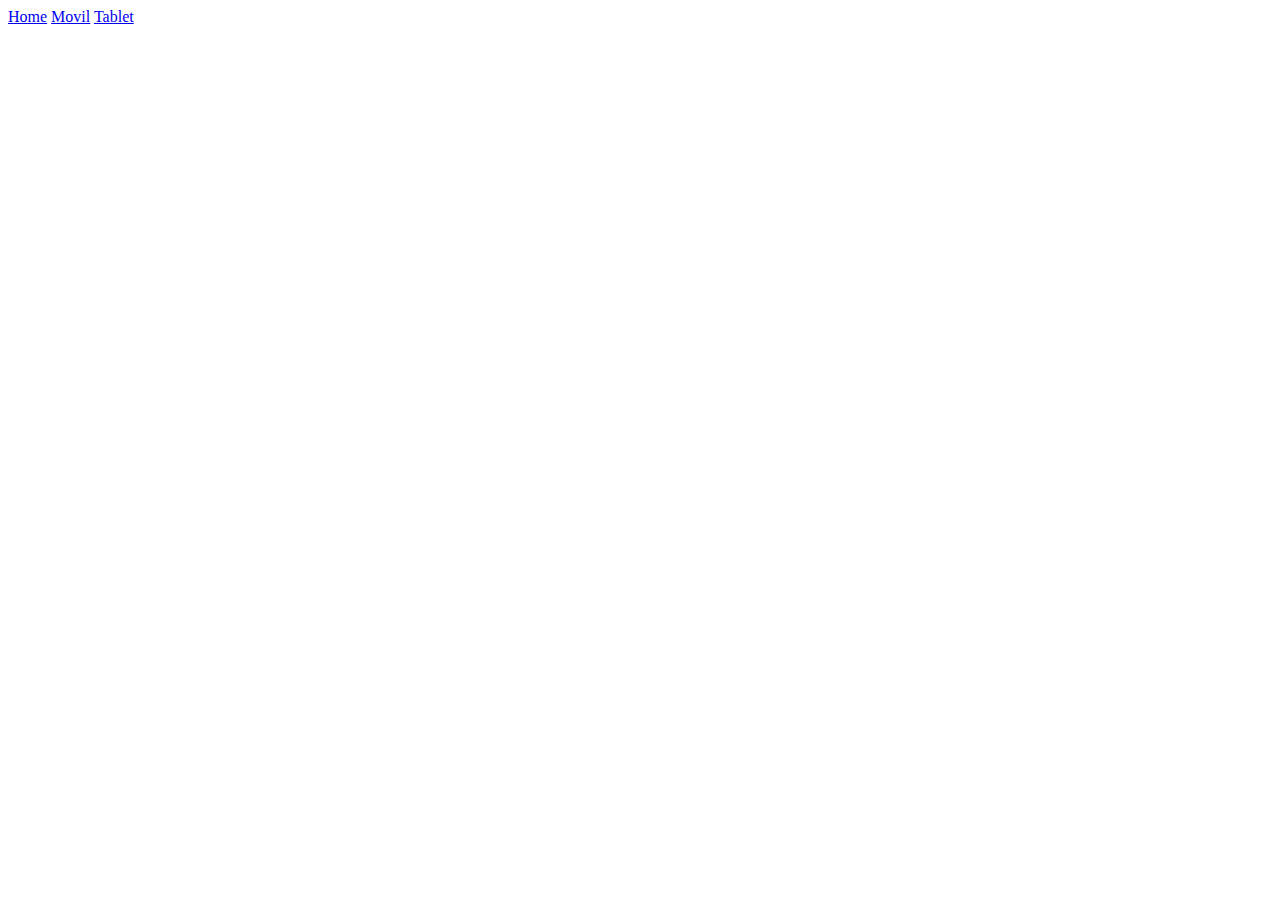
==== index.html @ 35fc2f72 "comit 1" ====
<!DOCTYPE html>
<html lang="en">
    <head>
        <meta charset="UTF-8">
        <meta name="viewport" content="width=device-width, initial-scale=1.0">
        <title>Document</title>
        <link rel="stylesheet" href="main.css">
        <link rel="stylesheet" media="screen and ((min-width: 300px) and (max-width: 640px))" href="medias/mobile.css">
        <link rel="stylesheet" media="screen and ((min-width: 700px) and (max-width: 1000px))" href="medias/tablet.css">
    </head>
    <body>
        <header>
            <nav class="nav">

<a href="index.html">Home</a>
<a href="flex.html">Movil</a>
<a href="gird.html">Tablet</a>

            </nav>
        </header>
        <section id="container"></section>
    </body>
</html>
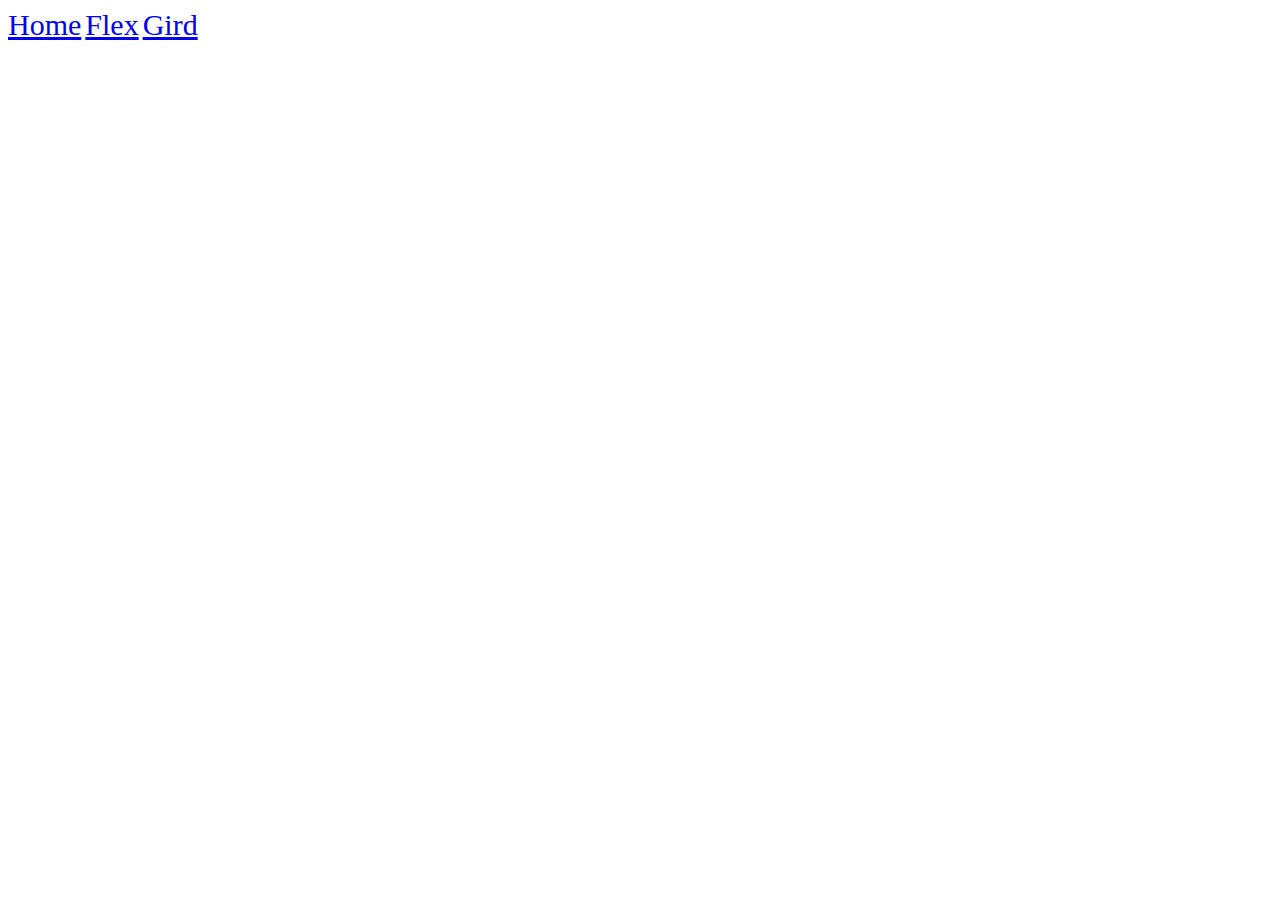
==== commit e021c24c: "committtt" ====
--- a/index.html
+++ b/index.html
@@ -5,19 +5,26 @@
         <meta name="viewport" content="width=device-width, initial-scale=1.0">
         <title>Document</title>
         <link rel="stylesheet" href="main.css">
-        <link rel="stylesheet" media="screen and ((min-width: 300px) and (max-width: 640px))" href="medias/mobile.css">
-        <link rel="stylesheet" media="screen and ((min-width: 700px) and (max-width: 1000px))" href="medias/tablet.css">
+        <link rel="stylesheet"  href="medias/mobile.css">
+        <link rel="stylesheet" href="medias/tablet.css">
+        <link rel="stylesheet" href="medias/escritorio.css">
     </head>
-    <body>
+    <body> 
         <header>
-            <nav class="nav">
-
-<a href="index.html">Home</a>
-<a href="flex.html">Movil</a>
-<a href="gird.html">Tablet</a>
-
+            <nav class="navv">
+              
+                    <a style="font-size: 30px;" href="index.html">Home</a>
+                 
+                    <a style="font-size: 30px;" href="flex.html">Flex</a>
+             
+                    <a style="font-size: 30px;" href="gird.html">Gird</a>
+                
             </nav>
         </header>
-        <section id="container"></section>
-    </body>
+
+        <div class="hijo">
+        <section id="container"> </section>
+    </div>
+    
+</body>
 </html>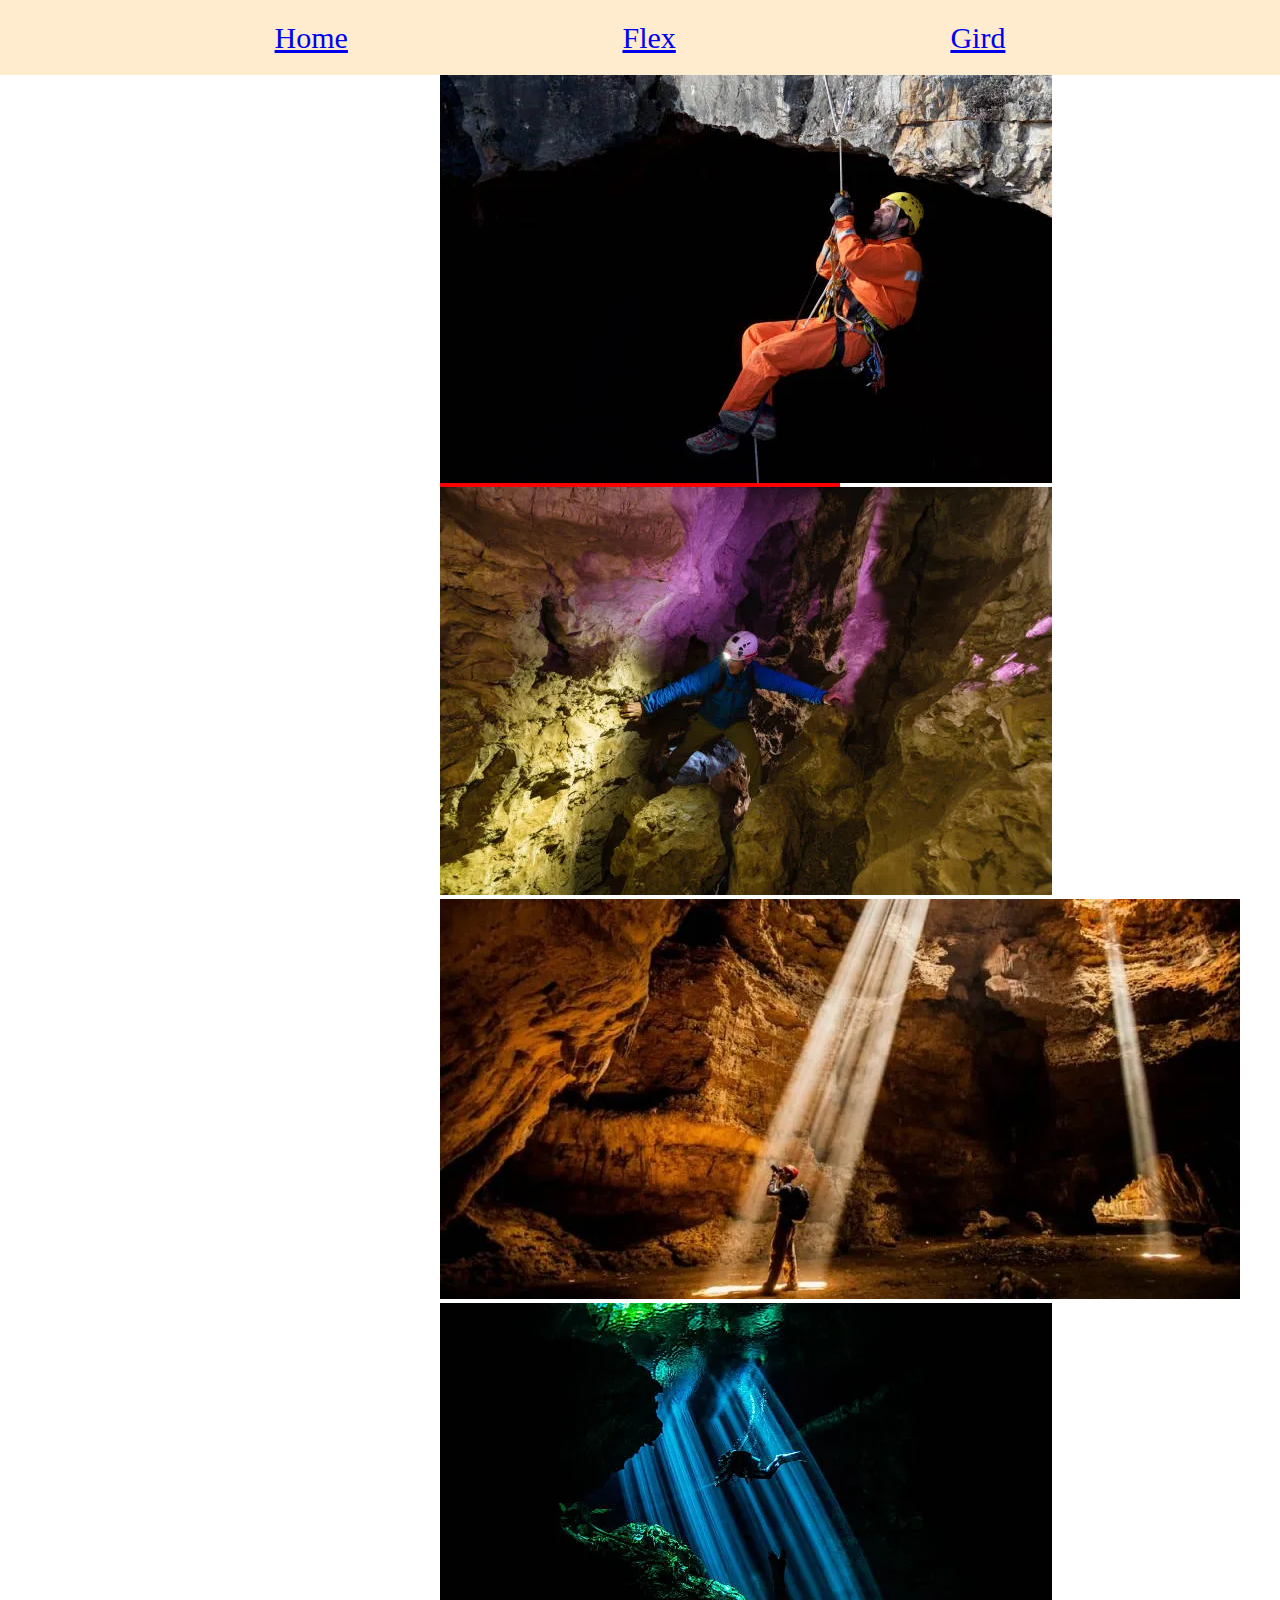
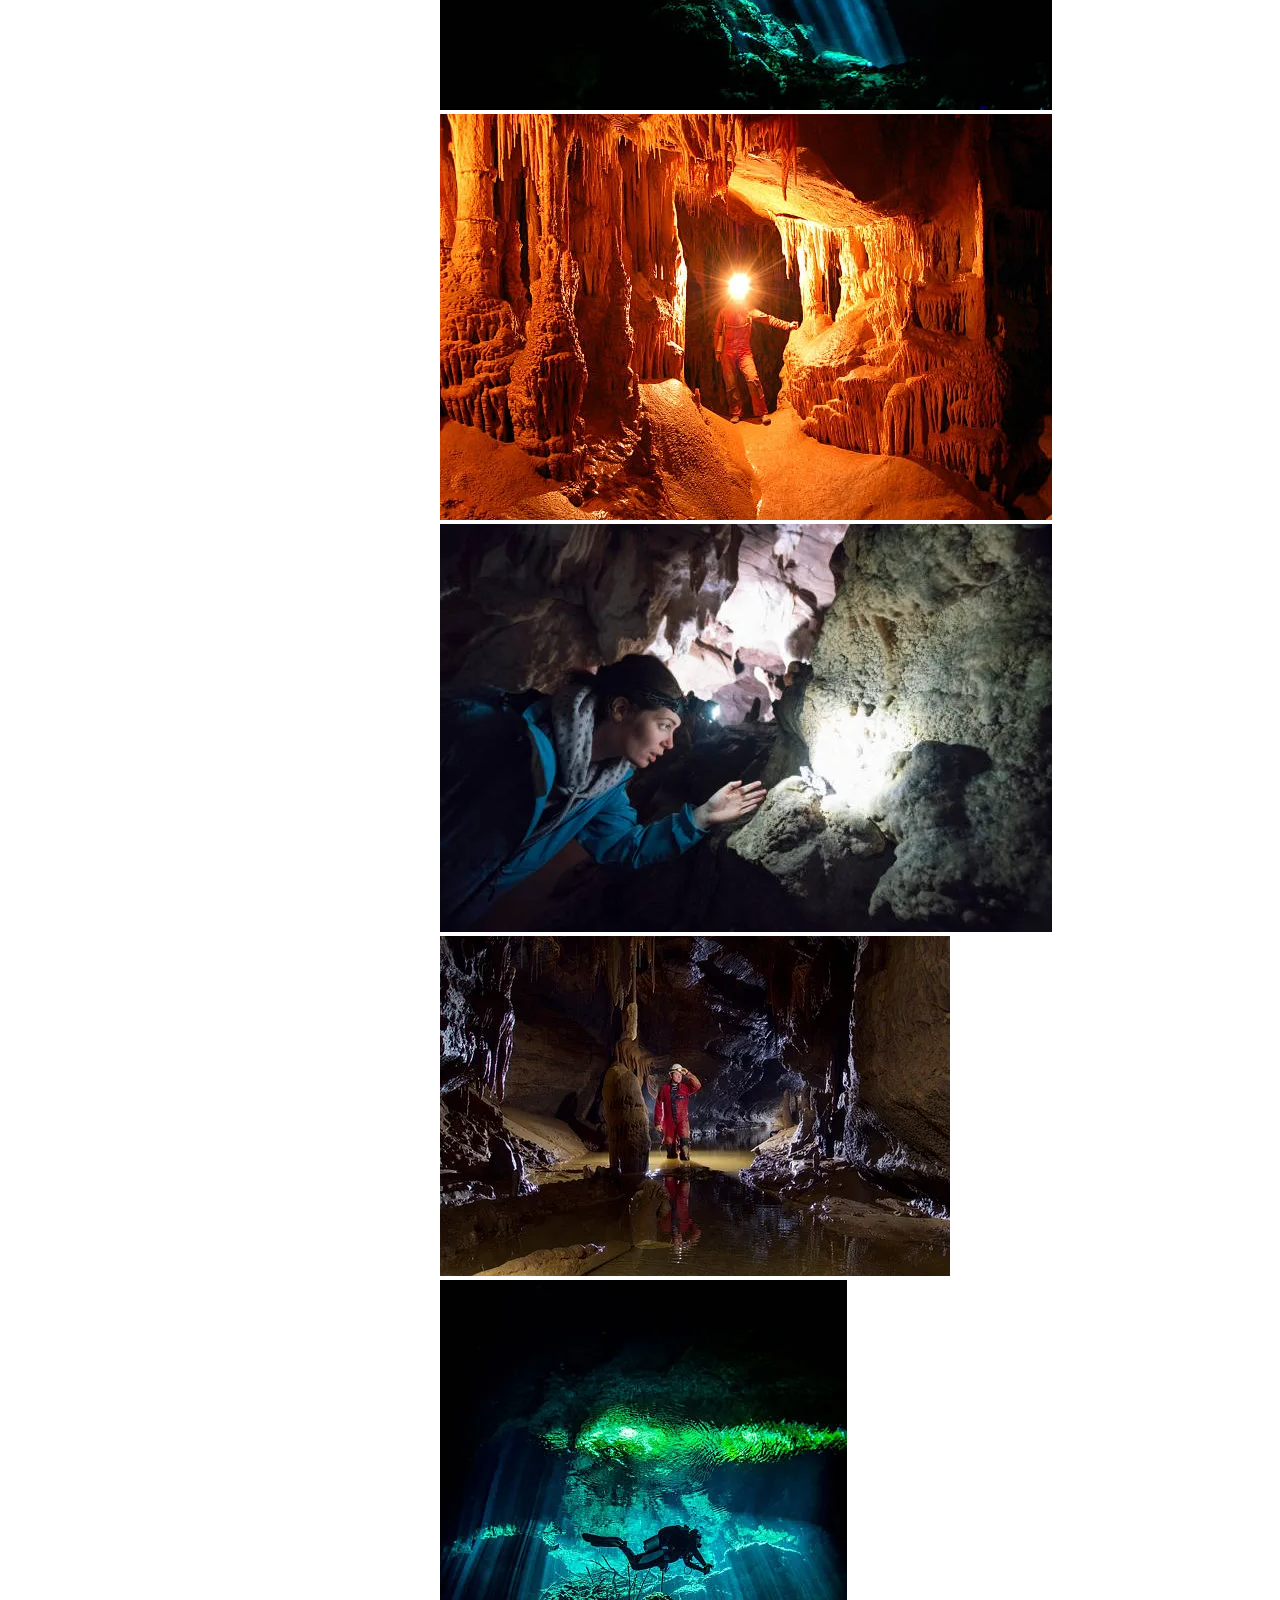
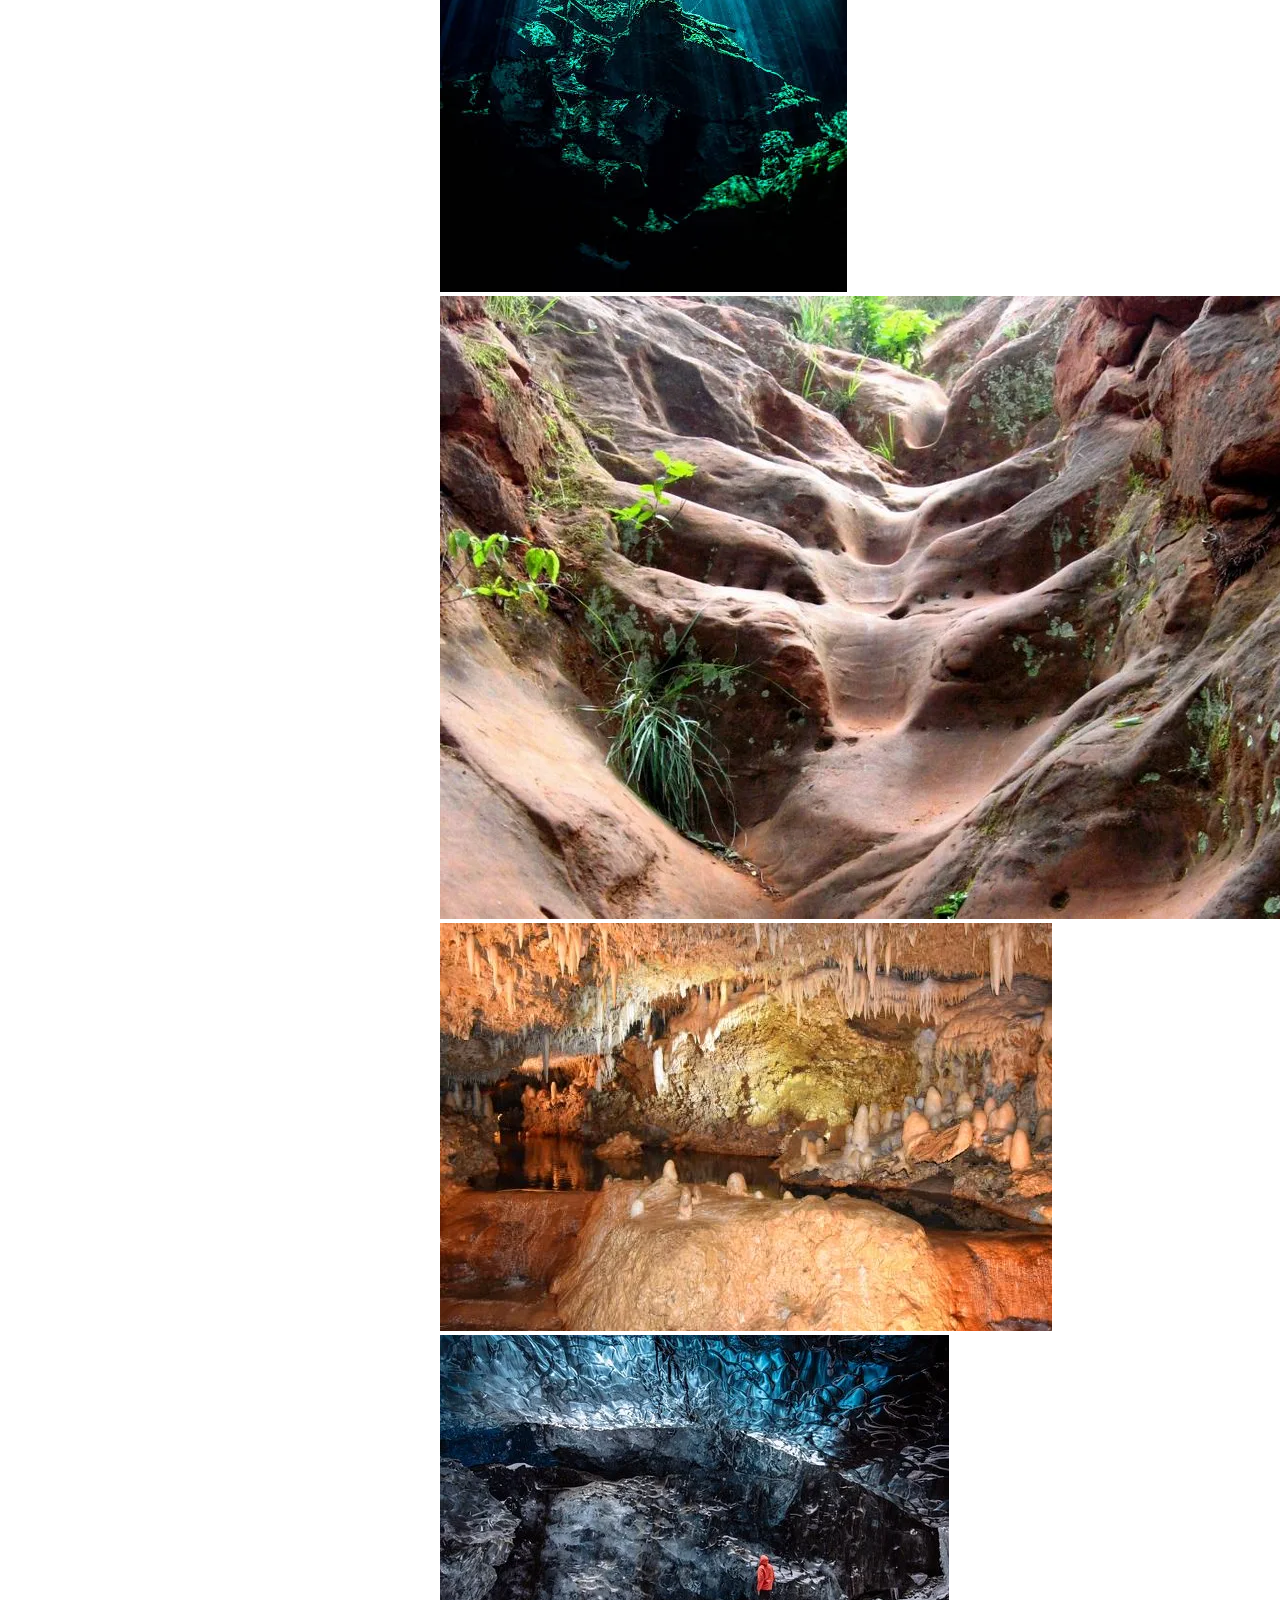
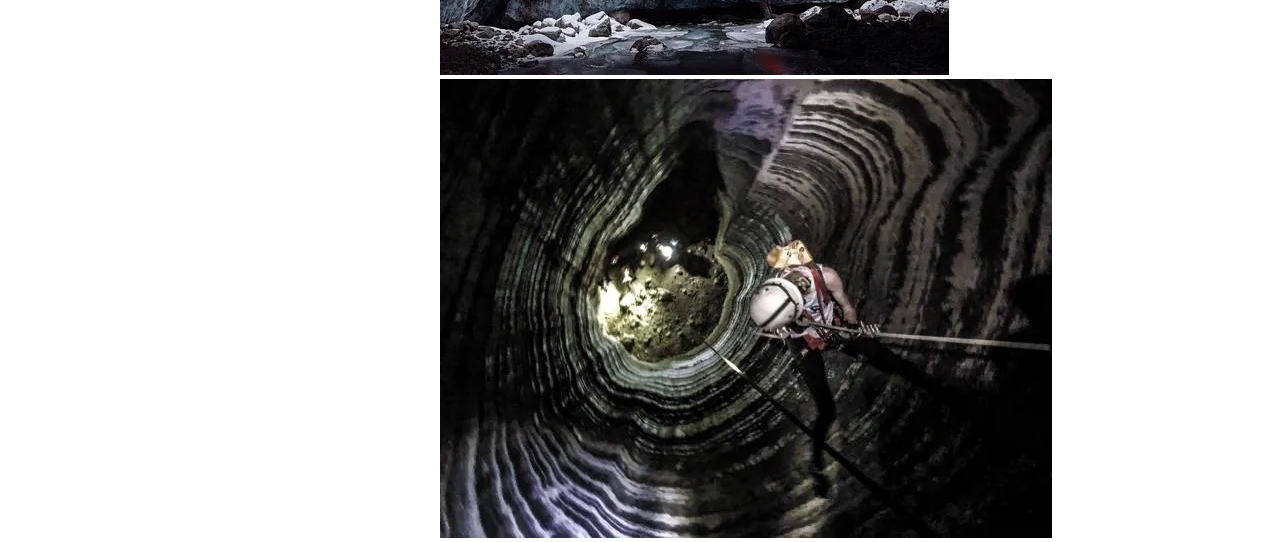
==== commit 5ad0d8ea: "Agrege imagenes a la pagina prinsipal pero no les e dado formato" ====
--- a/index.html
+++ b/index.html
@@ -23,7 +23,21 @@
         </header>
 
         <div class="hijo">
-        <section id="container"> </section>
+        <section id="container"> 
+
+            <img src="img/espeleología         1.jpg" >
+            <img src="img/Espeleo                     2.webp" alt="">
+            <img src="img/Espeleo                     3.jpg" alt="">
+            <img src="img/Espeleo                     4.jpg" alt="">
+            <img src="img/Espeleo                     5.jpg" alt="">
+            <img src="img/Espeleo                     6.jpg" alt="">
+            <img src="img/Espeleo                     7.jpg" alt="">
+            <img src="img/Espeleo                     8.jpg" alt="">
+            <img src="img/Espeleo                     9.jpg" alt="">
+            <img src="img/Espeleo                     10.jpg" alt="">
+            <img src="img/Espeleo                     11.jpg" alt="">
+            <img src="img/Espeleo                     12.jpg" alt="">
+        </section>
     </div>
     
 </body>
--- a/main.css
+++ b/main.css
@@ -0,0 +1,145 @@
+*
+{
+
+padding: 0px;
+margin: 0px;
+border: 0px;
+
+} 
+#Prinsipal
+{ display: grid;
+    width: 900px;
+    height: 550px;
+    background-color: aqua;
+    align-content: center;
+    justify-content: center;
+    grid-template-columns: repeat(3 ,100px);
+    grid-template-rows: repeat(4,100px);
+    grid-template-areas: 
+        "metanf1 metanf2 metanf3 "
+        "metanf5 metanf6 metanf7"
+        "metanf9 metanf10 metanf11 "
+        "metanf4  metanf8  metanf12"
+     ;
+
+}
+/*////////////primeros 4 hijos////////////////7*/
+ div:nth-child(1)
+ {
+    
+    grid-area: metanf2;
+    
+
+ }
+ div:nth-child(2)
+ {
+   
+    grid-area: metanf4;
+  
+ }
+ div:nth-child(3)
+ {
+    
+    grid-area: metanf5;
+    
+ }
+ div:nth-child(4)
+ {
+   
+    grid-area: metanf7;
+    
+ }
+ /*////////////////segundos 4 hijos///////////////////////////*/
+ div:nth-child(5)
+ {
+    
+    grid-area: metanf10;
+    
+ }
+ div:nth-child(6)
+ {
+   
+    grid-area: metanf12;
+    
+ }
+ div:nth-child(7)
+ {
+    
+    grid-area: metanf9;
+   
+ }
+ div:nth-child(8)
+ {
+   
+    grid-area: metanf11;
+    
+ }
+/*///////////////terseros 4 hijos///////////////////77*/
+div:nth-child(9)
+ {
+    
+    grid-area: metanf1;
+    
+ }
+ div:nth-child(10)
+ {
+   
+    grid-area: metanf3;
+    
+ }
+ div:nth-child(11)
+ {
+    
+    grid-area: metanf6;
+   
+ }
+ div:nth-child(12)
+ {
+   
+    grid-area: metanf8;
+    
+ }
+/*///////////////finaldel////////////////////*/
+#container 
+{
+  
+    background-color: red;
+    width: 400px;
+    height: 500px;
+
+}
+
+.hijo
+{
+
+     display: grid;
+     justify-items: center;
+     padding: 0px;
+
+}
+.navv
+{
+    display: flex;
+    width: auto;
+    height: 75px;
+    background-color: blanchedalmond;
+    justify-content:space-evenly;
+    align-items:center;
+
+}
+#mou{
+    display: grid;
+    justify-content: center;}
+
+#padre_seudo
+{
+
+    display: flex;
+    width: auto;
+    height: auto;
+    
+   
+}
+
+  
+
--- a/medias/mobile.css
+++ b/medias/mobile.css
@@ -0,0 +1,62 @@
+@media all and (max-width: 640px) {
+    
+
+#pa_se
+{
+
+         display: flex;
+         width: auto;
+         height: auto;
+         background-color: red;
+        
+         flex-direction: column-reverse;
+         align-items: center;
+      
+        
+}
+#seudo
+{
+    padding: 4px;
+     width: 200px;
+     height: 200px;
+
+} 
+
+#Prinsipal
+    { display: grid;
+    width: 900px;
+    height: auto;
+    background-color:darkorchid;
+    align-content: center;
+    justify-content: center;
+    grid-template-columns: repeat(1,150px);
+    grid-template-rows: repeat(12,150px);
+    
+    
+    grid-template-areas: 
+        "metanf1   "
+        " metanf2  "
+        " metanf3"
+        "metanf4   "
+        "metanf5 "
+        "metanf6 "
+        "metanf7"
+        "metanf8"
+        " metanf9"
+        "metanf10 "
+        " metanf11"
+        "  metanf12"
+        ;
+
+ } 
+
+ .seudo
+{
+
+   width: 150px;
+   height: 150px;
+
+}
+ 
+
+}--- a/medias/tablet.css
+++ b/medias/tablet.css
@@ -0,0 +1,50 @@
+
+
+    
+    @media all and (min-width: 641px) and (max-width: 940px) {
+        #pa_se
+       {
+            
+        display: flex;
+        width: auto;
+        height: 550px;
+        background-color: blue;
+       
+        flex-flow:column-reverse wrap;
+        align-content: center;
+        justify-content: center;
+       }     
+               
+       #seudo
+       {
+        padding: 8px;
+            width: 120px;
+            height: 120px;
+
+       } 
+#Prinsipal
+    { display: grid;
+    width: 9400px;
+    height: 550px;
+    background-color:tomato;
+    
+    grid-template-columns: repeat(3 ,100px);
+    grid-template-rows: repeat(4,100px);
+    grid-template-areas: 
+        "metanf1 metanf2 metanf3  "
+        "metanf5 metanf6 metanf7 "
+        "metanf9 metanf10 metanf11"
+        "metanf4  metanf8  metanf12 "
+     ;
+
+}
+.seudo
+{
+
+   width: 100px;
+   height: 100px;
+
+}
+    }
+
+   --- a/medias/escritorio.css
+++ b/medias/escritorio.css
@@ -0,0 +1,53 @@
+
+@media all and (min-width: 941px) {
+    #pa_se
+    {
+    
+       display: flex;
+       width: auto;
+       height: 550px;
+       background-color: yellow;
+      
+       flex-flow:column-reverse wrap;
+       align-content: center;
+       justify-content: center;
+          
+            
+    }
+    #seudo
+    {
+       padding: 16px;
+         width: 150px;
+         height: 150px;
+    
+    }
+    
+
+/*//////////////////////////////////////////////////*/
+#Prinsipal
+{ display: grid;
+    width: 1116px;
+    height: 550px;
+    background-color:chartreuse;
+    align-content: center;
+    justify-content: center;
+    grid-template-columns: repeat(4 ,100px);
+    grid-template-rows: repeat(3,100px);
+    grid-template-areas: 
+        "metanf1 metanf2 metanf3 metanf4 "
+        "metanf5 metanf6 metanf7  metanf8"
+        "metanf9 metanf10 metanf11 metanf12"
+        
+     ;
+
+}
+
+.seudo
+{
+
+   width: 100px;
+   height: 100px;
+
+}
+
+}
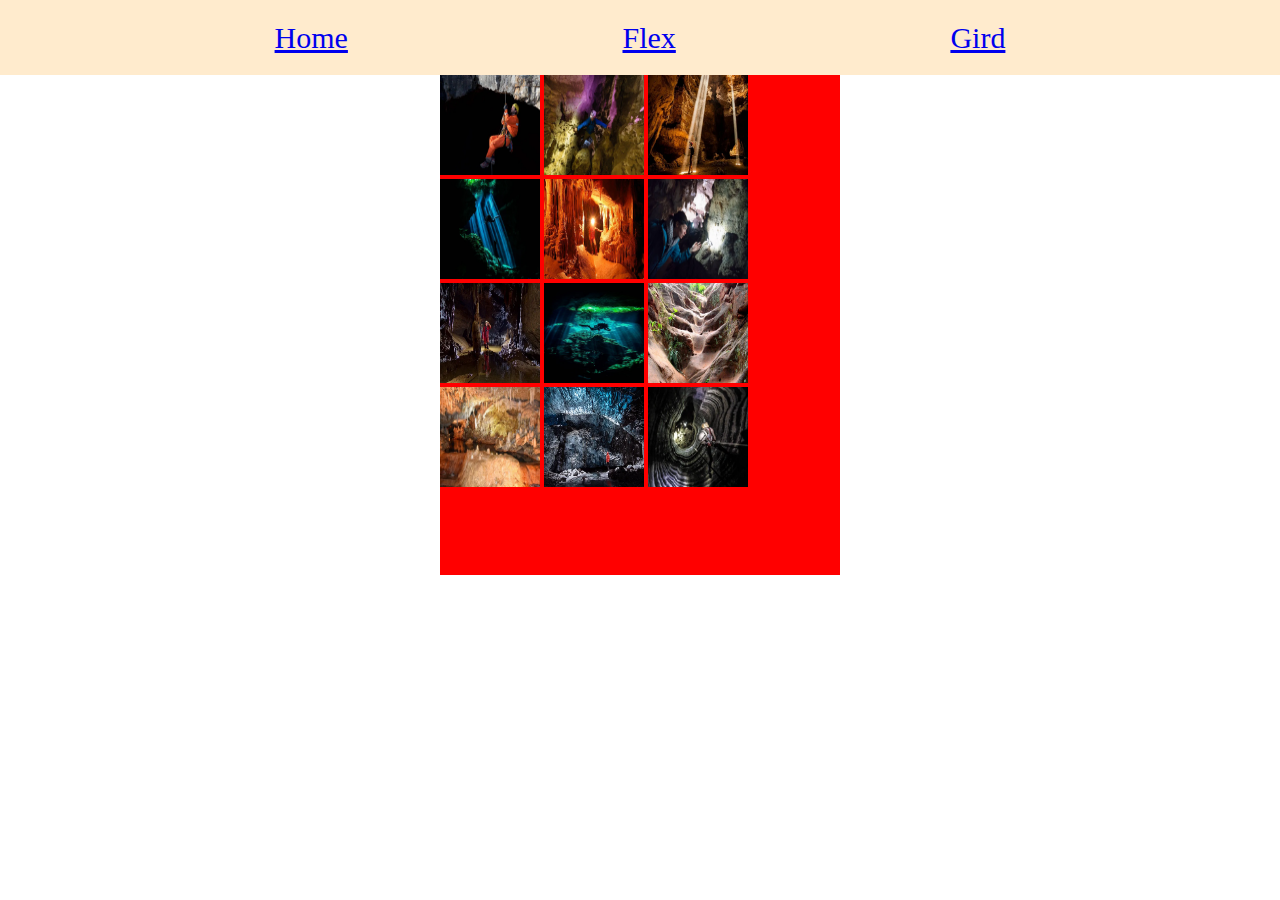
==== commit 78895d93: "solo coloque un display inline a las imagenes" ====
--- a/index.html
+++ b/index.html
@@ -25,7 +25,7 @@
         <div class="hijo">
         <section id="container"> 
 
-            <img src="img/espeleología         1.jpg" >
+            <img src="img/espeleología         1.jpg"alt="" >
             <img src="img/Espeleo                     2.webp" alt="">
             <img src="img/Espeleo                     3.jpg" alt="">
             <img src="img/Espeleo                     4.jpg" alt="">
--- a/main.css
+++ b/main.css
@@ -6,6 +6,19 @@
 border: 0px;
 
 } 
+#container
+{
+   display: inline;
+width: auto;
+height: auto;   
+
+}
+img
+{
+width: 100px;
+height: 100px;
+
+}
 #Prinsipal
 { display: grid;
     width: 900px;
